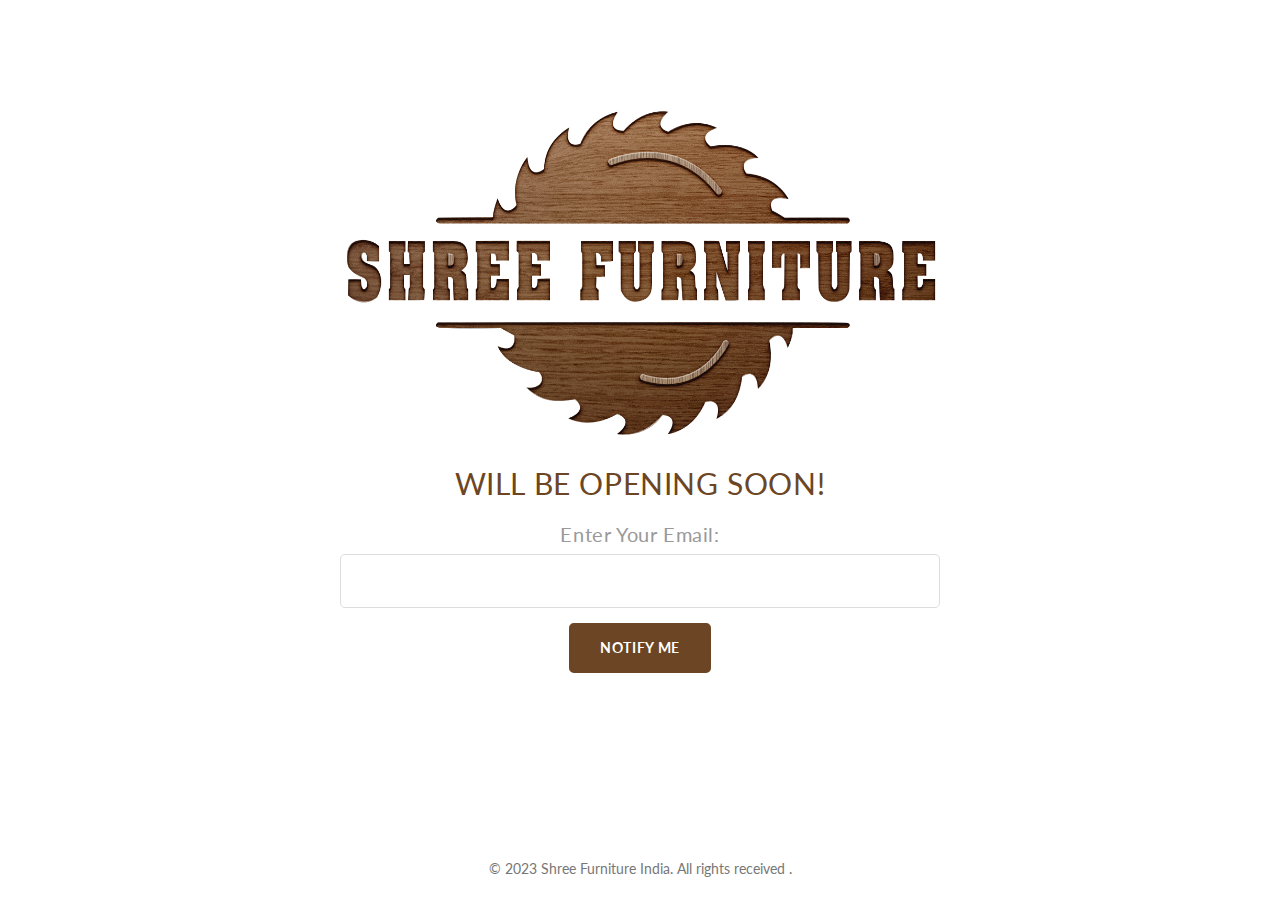
==== coming-soon.html @ a6a533a5 "Initial" ====
<!DOCTYPE html>
<html lang="en">

<head>
    <meta http-equiv="Content-Type" content="text/html; charset=UTF-8">
    <meta http-equiv="X-UA-Compatible" content="IE=edge">
    <meta name="viewport" content="width=device-width, initial-scale=1.0">
    <meta name="description" content="multikart">
    <meta name="keywords" content="multikart">
    <meta name="author" content="multikart">
    <link rel="icon" href="fav.png" type="image/x-icon" />
    <link rel="shortcut icon" href="../assets/images/favicon/1.png" type="image/x-icon" />
    <title>Shree Furniture | Pune</title>

    <!--Google font-->
    <link href="https://fonts.googleapis.com/css?family=Lato:300,400,700,900" rel="stylesheet">
    <link rel="preconnect" href="https://fonts.gstatic.com">
    <link href="https://fonts.googleapis.com/css2?family=Yellowtail&display=swap" rel="stylesheet">

    <!-- Icons -->
    <link rel="stylesheet" type="text/css" href="../assets/css/vendors/font-awesome.css">

    <!--Slick slider css-->
    <link rel="stylesheet" type="text/css" href="../assets/css/vendors/slick.css">
    <link rel="stylesheet" type="text/css" href="../assets/css/vendors/slick-theme.css">

    <!-- Animate icon -->
    <link rel="stylesheet" type="text/css" href="../assets/css/vendors/animate.css">

    <!-- Themify icon -->
    <link rel="stylesheet" type="text/css" href="../assets/css/vendors/themify-icons.css">

    <!-- Bootstrap css -->
    <link rel="stylesheet" type="text/css" href="../assets/css/vendors/bootstrap.css">

    <!-- Theme css -->
    <link rel="stylesheet" type="text/css" href="../assets/css/style.css">


</head>

<body class="theme-color-1" style="overflow: auto; --theme-color : #6c4624">

    <div class="template-password">
        <div class="container">
            <div id="container" class="text-center">
                <div>
                    <div id="login">
                        <div>
                            <div class="logo mb-4">
                                <a href="#">
                                    <img src="logo.png" alt="Multikart_fashion" class="img-fluid">
                                </a>
                            </div>
                            <h2 class="mb-3">
                                Will be Opening Soon!
                            </h2>
                        </div>
                        <div class="row">
                            <div class="col-sm-12">
                                <form action="#" class="theme-form">
                                    <div class="col-md-12 mt-2">
                                        <h3>Enter Your Email: </h3>
                                    </div>
                                    <div class="form-row row rounded-5">
                                        <div class="col-md-12 rounded-5 ">
                                            <input type="email" name="email" id="email" class="form-control rounded-3"
                                                autofocus="">
                                        </div>
                                        <div class="col-md-12">
                                            <div class="actions">
                                                <button type="submit" class="btn btn-solid rounded-3">notify me</button>
                                            </div>
                                        </div>
                                    </div>

                                </form>
                            </div>
                        </div>
                        
                    </div>
                    <div id="powered">
                        <p>©  2023 Shree Furniture India. All rights received .</p>
                    </div>
                </div>
            </div>
        </div>
    </div>




    <!-- latest jquery-->
    <script src="../assets/js/jquery-3.3.1.min.js"></script>

    <!-- menu js-->
    <script src="../assets/js/menu.js"></script>

    <!-- lazyload js-->
    <script src="../assets/js/lazysizes.min.js"></script>

    <!-- slick js-->
    <script src="../assets/js/slick.js"></script>

    <!-- Bootstrap js-->
    <script src="../assets/js/bootstrap.bundle.min.js"></script>

    <!-- Bootstrap Notification js-->
    <script src="../assets/js/bootstrap-notify.min.js"></script>

    <!-- Theme js-->
    <script src="../assets/js/theme-setting.js"></script>
    <script src="../assets/js/script.js"></script>

    <script>
        function openSearch() {
            document.getElementById("search-overlay").style.display = "block";
        }

        function closeSearch() {
            document.getElementById("search-overlay").style.display = "none";
        }
    </script>


</body>

</html>
---- assets/css/vendors/themify-icons.css ----
@font-face{font-family:'themify';src:url("../../fonts/themify.eot?-fvbane");src:url("../../fonts/themify.eot?#iefix-fvbane") format("embedded-opentype"),url("../../fonts/themify.woff?-fvbane") format("woff"),url("../../fonts/themify.ttf?-fvbane") format("truetype"),url("../../fonts/themify.svg?-fvbane#themify") format("svg");font-weight:normal;font-style:normal}[class^="ti-"]{font-family:'themify';speak:none;font-style:normal;font-weight:normal;font-variant:normal;text-transform:none;line-height:1;-webkit-font-smoothing:antialiased;-moz-osx-font-smoothing:grayscale}[class^="ti-"],[class*=" ti-"]{font-family:'themify';speak:none;font-style:normal;font-weight:normal;font-variant:normal;text-transform:none;line-height:1;-webkit-font-smoothing:antialiased;-moz-osx-font-smoothing:grayscale}.ti-wand:before{content:"\e600"}.ti-volume:before{content:"\e601"}.ti-user:before{content:"\e602"}.ti-unlock:before{content:"\e603"}.ti-unlink:before{content:"\e604"}.ti-trash:before{content:"\e605"}.ti-thought:before{content:"\e606"}.ti-target:before{content:"\e607"}.ti-tag:before{content:"\e608"}.ti-tablet:before{content:"\e609"}.ti-star:before{content:"\e60a"}.ti-spray:before{content:"\e60b"}.ti-signal:before{content:"\e60c"}.ti-shopping-cart:before{content:"\e60d"}.ti-shopping-cart-full:before{content:"\e60e"}.ti-settings:before{content:"\e60f"}.ti-search:before{content:"\e610"}.ti-zoom-in:before{content:"\e611"}.ti-zoom-out:before{content:"\e612"}.ti-cut:before{content:"\e613"}.ti-ruler:before{content:"\e614"}.ti-ruler-pencil:before{content:"\e615"}.ti-ruler-alt:before{content:"\e616"}.ti-bookmark:before{content:"\e617"}.ti-bookmark-alt:before{content:"\e618"}.ti-reload:before{content:"\e619"}.ti-plus:before{content:"\e61a"}.ti-pin:before{content:"\e61b"}.ti-pencil:before{content:"\e61c"}.ti-pencil-alt:before{content:"\e61d"}.ti-paint-roller:before{content:"\e61e"}.ti-paint-bucket:before{content:"\e61f"}.ti-na:before{content:"\e620"}.ti-mobile:before{content:"\e621"}.ti-minus:before{content:"\e622"}.ti-medall:before{content:"\e623"}.ti-medall-alt:before{content:"\e624"}.ti-marker:before{content:"\e625"}.ti-marker-alt:before{content:"\e626"}.ti-arrow-up:before{content:"\e627"}.ti-arrow-right:before{content:"\e628"}.ti-arrow-left:before{content:"\e629"}.ti-arrow-down:before{content:"\e62a"}.ti-lock:before{content:"\e62b"}.ti-location-arrow:before{content:"\e62c"}.ti-link:before{content:"\e62d"}.ti-layout:before{content:"\e62e"}.ti-layers:before{content:"\e62f"}.ti-layers-alt:before{content:"\e630"}.ti-key:before{content:"\e631"}.ti-import:before{content:"\e632"}.ti-image:before{content:"\e633"}.ti-heart:before{content:"\e634"}.ti-heart-broken:before{content:"\e635"}.ti-hand-stop:before{content:"\e636"}.ti-hand-open:before{content:"\e637"}.ti-hand-drag:before{content:"\e638"}.ti-folder:before{content:"\e639"}.ti-flag:before{content:"\e63a"}.ti-flag-alt:before{content:"\e63b"}.ti-flag-alt-2:before{content:"\e63c"}.ti-eye:before{content:"\e63d"}.ti-export:before{content:"\e63e"}.ti-exchange-vertical:before{content:"\e63f"}.ti-desktop:before{content:"\e640"}.ti-cup:before{content:"\e641"}.ti-crown:before{content:"\e642"}.ti-comments:before{content:"\e643"}.ti-comment:before{content:"\e644"}.ti-comment-alt:before{content:"\e645"}.ti-close:before{content:"\e646"}.ti-clip:before{content:"\e647"}.ti-angle-up:before{content:"\e648"}.ti-angle-right:before{content:"\e649"}.ti-angle-left:before{content:"\e64a"}.ti-angle-down:before{content:"\e64b"}.ti-check:before{content:"\e64c"}.ti-check-box:before{content:"\e64d"}.ti-camera:before{content:"\e64e"}.ti-announcement:before{content:"\e64f"}.ti-brush:before{content:"\e650"}.ti-briefcase:before{content:"\e651"}.ti-bolt:before{content:"\e652"}.ti-bolt-alt:before{content:"\e653"}.ti-blackboard:before{content:"\e654"}.ti-bag:before{content:"\e655"}.ti-move:before{content:"\e656"}.ti-arrows-vertical:before{content:"\e657"}.ti-arrows-horizontal:before{content:"\e658"}.ti-fullscreen:before{content:"\e659"}.ti-arrow-top-right:before{content:"\e65a"}.ti-arrow-top-left:before{content:"\e65b"}.ti-arrow-circle-up:before{content:"\e65c"}.ti-arrow-circle-right:before{content:"\e65d"}.ti-arrow-circle-left:before{content:"\e65e"}.ti-arrow-circle-down:before{content:"\e65f"}.ti-angle-double-up:before{content:"\e660"}.ti-angle-double-right:before{content:"\e661"}.ti-angle-double-left:before{content:"\e662"}.ti-angle-double-down:before{content:"\e663"}.ti-zip:before{content:"\e664"}.ti-world:before{content:"\e665"}.ti-wheelchair:before{content:"\e666"}.ti-view-list:before{content:"\e667"}.ti-view-list-alt:before{content:"\e668"}.ti-view-grid:before{content:"\e669"}.ti-uppercase:before{content:"\e66a"}.ti-upload:before{content:"\e66b"}.ti-underline:before{content:"\e66c"}.ti-truck:before{content:"\e66d"}.ti-timer:before{content:"\e66e"}.ti-ticket:before{content:"\e66f"}.ti-thumb-up:before{content:"\e670"}.ti-thumb-down:before{content:"\e671"}.ti-text:before{content:"\e672"}.ti-stats-up:before{content:"\e673"}.ti-stats-down:before{content:"\e674"}.ti-split-v:before{content:"\e675"}.ti-split-h:before{content:"\e676"}.ti-smallcap:before{content:"\e677"}.ti-shine:before{content:"\e678"}.ti-shift-right:before{content:"\e679"}.ti-shift-left:before{content:"\e67a"}.ti-shield:before{content:"\e67b"}.ti-notepad:before{content:"\e67c"}.ti-server:before{content:"\e67d"}.ti-quote-right:before{content:"\e67e"}.ti-quote-left:before{content:"\e67f"}.ti-pulse:before{content:"\e680"}.ti-printer:before{content:"\e681"}.ti-power-off:before{content:"\e682"}.ti-plug:before{content:"\e683"}.ti-pie-chart:before{content:"\e684"}.ti-paragraph:before{content:"\e685"}.ti-panel:before{content:"\e686"}.ti-package:before{content:"\e687"}.ti-music:before{content:"\e688"}.ti-music-alt:before{content:"\e689"}.ti-mouse:before{content:"\e68a"}.ti-mouse-alt:before{content:"\e68b"}.ti-money:before{content:"\e68c"}.ti-microphone:before{content:"\e68d"}.ti-menu:before{content:"\e68e"}.ti-menu-alt:before{content:"\e68f"}.ti-map:before{content:"\e690"}.ti-map-alt:before{content:"\e691"}.ti-loop:before{content:"\e692"}.ti-location-pin:before{content:"\e693"}.ti-list:before{content:"\e694"}.ti-light-bulb:before{content:"\e695"}.ti-Italic:before{content:"\e696"}.ti-info:before{content:"\e697"}.ti-infinite:before{content:"\e698"}.ti-id-badge:before{content:"\e699"}.ti-hummer:before{content:"\e69a"}.ti-home:before{content:"\e69b"}.ti-help:before{content:"\e69c"}.ti-headphone:before{content:"\e69d"}.ti-harddrives:before{content:"\e69e"}.ti-harddrive:before{content:"\e69f"}.ti-gift:before{content:"\e6a0"}.ti-game:before{content:"\e6a1"}.ti-filter:before{content:"\e6a2"}.ti-files:before{content:"\e6a3"}.ti-file:before{content:"\e6a4"}.ti-eraser:before{content:"\e6a5"}.ti-envelope:before{content:"\e6a6"}.ti-download:before{content:"\e6a7"}.ti-direction:before{content:"\e6a8"}.ti-direction-alt:before{content:"\e6a9"}.ti-dashboard:before{content:"\e6aa"}.ti-control-stop:before{content:"\e6ab"}.ti-control-shuffle:before{content:"\e6ac"}.ti-control-play:before{content:"\e6ad"}.ti-control-pause:before{content:"\e6ae"}.ti-control-forward:before{content:"\e6af"}.ti-control-backward:before{content:"\e6b0"}.ti-cloud:before{content:"\e6b1"}.ti-cloud-up:before{content:"\e6b2"}.ti-cloud-down:before{content:"\e6b3"}.ti-clipboard:before{content:"\e6b4"}.ti-car:before{content:"\e6b5"}.ti-calendar:before{content:"\e6b6"}.ti-book:before{content:"\e6b7"}.ti-bell:before{content:"\e6b8"}.ti-basketball:before{content:"\e6b9"}.ti-bar-chart:before{content:"\e6ba"}.ti-bar-chart-alt:before{content:"\e6bb"}.ti-back-right:before{content:"\e6bc"}.ti-back-left:before{content:"\e6bd"}.ti-arrows-corner:before{content:"\e6be"}.ti-archive:before{content:"\e6bf"}.ti-anchor:before{content:"\e6c0"}.ti-align-right:before{content:"\e6c1"}.ti-align-left:before{content:"\e6c2"}.ti-align-justify:before{content:"\e6c3"}.ti-align-center:before{content:"\e6c4"}.ti-alert:before{content:"\e6c5"}.ti-alarm-clock:before{content:"\e6c6"}.ti-agenda:before{content:"\e6c7"}.ti-write:before{content:"\e6c8"}.ti-window:before{content:"\e6c9"}.ti-widgetized:before{content:"\e6ca"}.ti-widget:before{content:"\e6cb"}.ti-widget-alt:before{content:"\e6cc"}.ti-wallet:before{content:"\e6cd"}.ti-video-clapper:before{content:"\e6ce"}.ti-video-camera:before{content:"\e6cf"}.ti-vector:before{content:"\e6d0"}.ti-themify-logo:before{content:"\e6d1"}.ti-themify-favicon:before{content:"\e6d2"}.ti-themify-favicon-alt:before{content:"\e6d3"}.ti-support:before{content:"\e6d4"}.ti-stamp:before{content:"\e6d5"}.ti-split-v-alt:before{content:"\e6d6"}.ti-slice:before{content:"\e6d7"}.ti-shortcode:before{content:"\e6d8"}.ti-shift-right-alt:before{content:"\e6d9"}.ti-shift-left-alt:before{content:"\e6da"}.ti-ruler-alt-2:before{content:"\e6db"}.ti-receipt:before{content:"\e6dc"}.ti-pin2:before{content:"\e6dd"}.ti-pin-alt:before{content:"\e6de"}.ti-pencil-alt2:before{content:"\e6df"}.ti-palette:before{content:"\e6e0"}.ti-more:before{content:"\e6e1"}.ti-more-alt:before{content:"\e6e2"}.ti-microphone-alt:before{content:"\e6e3"}.ti-magnet:before{content:"\e6e4"}.ti-line-double:before{content:"\e6e5"}.ti-line-dotted:before{content:"\e6e6"}.ti-line-dashed:before{content:"\e6e7"}.ti-layout-width-full:before{content:"\e6e8"}.ti-layout-width-default:before{content:"\e6e9"}.ti-layout-width-default-alt:before{content:"\e6ea"}.ti-layout-tab:before{content:"\e6eb"}.ti-layout-tab-window:before{content:"\e6ec"}.ti-layout-tab-v:before{content:"\e6ed"}.ti-layout-tab-min:before{content:"\e6ee"}.ti-layout-slider:before{content:"\e6ef"}.ti-layout-slider-alt:before{content:"\e6f0"}.ti-layout-sidebar-right:before{content:"\e6f1"}.ti-layout-sidebar-none:before{content:"\e6f2"}.ti-layout-sidebar-left:before{content:"\e6f3"}.ti-layout-placeholder:before{content:"\e6f4"}.ti-layout-menu:before{content:"\e6f5"}.ti-layout-menu-v:before{content:"\e6f6"}.ti-layout-menu-separated:before{content:"\e6f7"}.ti-layout-menu-full:before{content:"\e6f8"}.ti-layout-media-right-alt:before{content:"\e6f9"}.ti-layout-media-right:before{content:"\e6fa"}.ti-layout-media-overlay:before{content:"\e6fb"}.ti-layout-media-overlay-alt:before{content:"\e6fc"}.ti-layout-media-overlay-alt-2:before{content:"\e6fd"}.ti-layout-media-left-alt:before{content:"\e6fe"}.ti-layout-media-left:before{content:"\e6ff"}.ti-layout-media-center-alt:before{content:"\e700"}.ti-layout-media-center:before{content:"\e701"}.ti-layout-list-thumb:before{content:"\e702"}.ti-layout-list-thumb-alt:before{content:"\e703"}.ti-layout-list-post:before{content:"\e704"}.ti-layout-list-large-image:before{content:"\e705"}.ti-layout-line-solid:before{content:"\e706"}.ti-layout-grid4:before{content:"\e707"}.ti-layout-grid3:before{content:"\e708"}.ti-layout-grid2:before{content:"\e709"}.ti-layout-grid2-thumb:before{content:"\e70a"}.ti-layout-cta-right:before{content:"\e70b"}.ti-layout-cta-left:before{content:"\e70c"}.ti-layout-cta-center:before{content:"\e70d"}.ti-layout-cta-btn-right:before{content:"\e70e"}.ti-layout-cta-btn-left:before{content:"\e70f"}.ti-layout-column4:before{content:"\e710"}.ti-layout-column3:before{content:"\e711"}.ti-layout-column2:before{content:"\e712"}.ti-layout-accordion-separated:before{content:"\e713"}.ti-layout-accordion-merged:before{content:"\e714"}.ti-layout-accordion-list:before{content:"\e715"}.ti-ink-pen:before{content:"\e716"}.ti-info-alt:before{content:"\e717"}.ti-help-alt:before{content:"\e718"}.ti-headphone-alt:before{content:"\e719"}.ti-hand-point-up:before{content:"\e71a"}.ti-hand-point-right:before{content:"\e71b"}.ti-hand-point-left:before{content:"\e71c"}.ti-hand-point-down:before{content:"\e71d"}.ti-gallery:before{content:"\e71e"}.ti-face-smile:before{content:"\e71f"}.ti-face-sad:before{content:"\e720"}.ti-credit-card:before{content:"\e721"}.ti-control-skip-forward:before{content:"\e722"}.ti-control-skip-backward:before{content:"\e723"}.ti-control-record:before{content:"\e724"}.ti-control-eject:before{content:"\e725"}.ti-comments-smiley:before{content:"\e726"}.ti-brush-alt:before{content:"\e727"}.ti-youtube:before{content:"\e728"}.ti-vimeo:before{content:"\e729"}.ti-twitter:before{content:"\e72a"}.ti-time:before{content:"\e72b"}.ti-tumblr:before{content:"\e72c"}.ti-skype:before{content:"\e72d"}.ti-share:before{content:"\e72e"}.ti-share-alt:before{content:"\e72f"}.ti-rocket:before{content:"\e730"}.ti-pinterest:before{content:"\e731"}.ti-new-window:before{content:"\e732"}.ti-microsoft:before{content:"\e733"}.ti-list-ol:before{content:"\e734"}.ti-linkedin:before{content:"\e735"}.ti-layout-sidebar-2:before{content:"\e736"}.ti-layout-grid4-alt:before{content:"\e737"}.ti-layout-grid3-alt:before{content:"\e738"}.ti-layout-grid2-alt:before{content:"\e739"}.ti-layout-column4-alt:before{content:"\e73a"}.ti-layout-column3-alt:before{content:"\e73b"}.ti-layout-column2-alt:before{content:"\e73c"}.ti-instagram:before{content:"\e73d"}.ti-google:before{content:"\e73e"}.ti-github:before{content:"\e73f"}.ti-flickr:before{content:"\e740"}.ti-facebook:before{content:"\e741"}.ti-dropbox:before{content:"\e742"}.ti-dribbble:before{content:"\e743"}.ti-apple:before{content:"\e744"}.ti-android:before{content:"\e745"}.ti-save:before{content:"\e746"}.ti-save-alt:before{content:"\e747"}.ti-yahoo:before{content:"\e748"}.ti-wordpress:before{content:"\e749"}.ti-vimeo-alt:before{content:"\e74a"}.ti-twitter-alt:before{content:"\e74b"}.ti-tumblr-alt:before{content:"\e74c"}.ti-trello:before{content:"\e74d"}.ti-stack-overflow:before{content:"\e74e"}.ti-soundcloud:before{content:"\e74f"}.ti-sharethis:before{content:"\e750"}.ti-sharethis-alt:before{content:"\e751"}.ti-reddit:before{content:"\e752"}.ti-pinterest-alt:before{content:"\e753"}.ti-microsoft-alt:before{content:"\e754"}.ti-linux:before{content:"\e755"}.ti-jsfiddle:before{content:"\e756"}.ti-joomla:before{content:"\e757"}.ti-html5:before{content:"\e758"}.ti-flickr-alt:before{content:"\e759"}.ti-email:before{content:"\e75a"}.ti-drupal:before{content:"\e75b"}.ti-dropbox-alt:before{content:"\e75c"}.ti-css3:before{content:"\e75d"}.ti-rss:before{content:"\e75e"}.ti-rss-alt:before{content:"\e75f"}
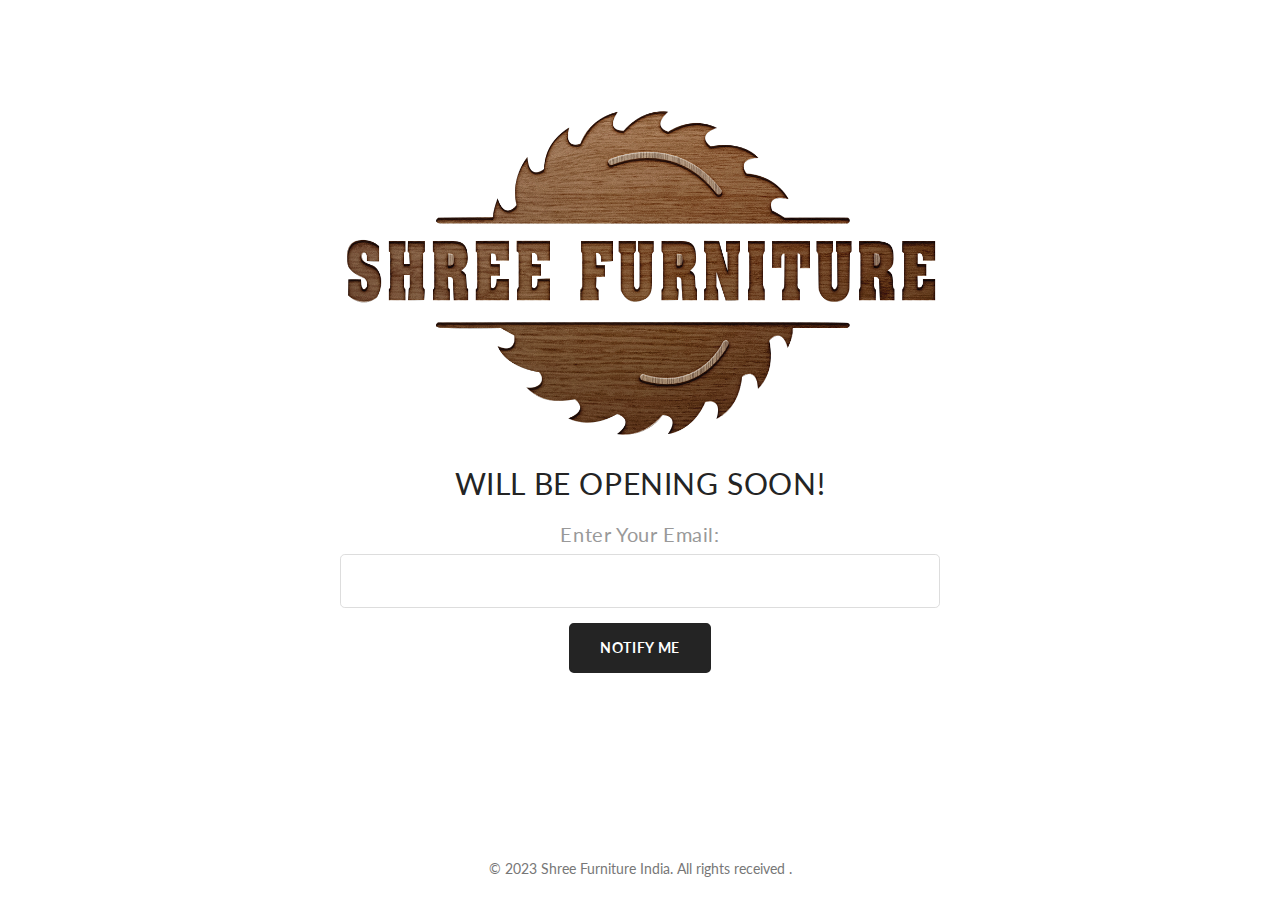
==== commit 83377a74: "!" ====
--- a/coming-soon.html
+++ b/coming-soon.html
@@ -1,94 +1,164 @@
 <!DOCTYPE html>
 <html lang="en">
-
-<head>
-    <meta http-equiv="Content-Type" content="text/html; charset=UTF-8">
-    <meta http-equiv="X-UA-Compatible" content="IE=edge">
-    <meta name="viewport" content="width=device-width, initial-scale=1.0">
-    <meta name="description" content="multikart">
-    <meta name="keywords" content="multikart">
-    <meta name="author" content="multikart">
+  <head>
+    <meta http-equiv="Content-Type" content="text/html; charset=UTF-8" />
+    <meta http-equiv="X-UA-Compatible" content="IE=edge" />
+    <meta name="viewport" content="width=device-width, initial-scale=1.0" />
+    <meta name="description" content="multikart" />
+    <meta name="keywords" content="multikart" />
+    <meta name="author" content="multikart" />
     <link rel="icon" href="fav.png" type="image/x-icon" />
-    <link rel="shortcut icon" href="../assets/images/favicon/1.png" type="image/x-icon" />
+    <link
+      rel="shortcut icon"
+      href="../assets/images/favicon/1.png"
+      type="image/x-icon"
+    />
     <title>Shree Furniture | Pune</title>
 
     <!--Google font-->
-    <link href="https://fonts.googleapis.com/css?family=Lato:300,400,700,900" rel="stylesheet">
-    <link rel="preconnect" href="https://fonts.gstatic.com">
-    <link href="https://fonts.googleapis.com/css2?family=Yellowtail&display=swap" rel="stylesheet">
+    <link
+      href="https://fonts.googleapis.com/css?family=Lato:300,400,700,900"
+      rel="stylesheet"
+    />
+    <link rel="preconnect" href="https://fonts.gstatic.com" />
+    <link
+      href="https://fonts.googleapis.com/css2?family=Yellowtail&display=swap"
+      rel="stylesheet"
+    />
 
     <!-- Icons -->
-    <link rel="stylesheet" type="text/css" href="../assets/css/vendors/font-awesome.css">
+    <link
+      rel="stylesheet"
+      type="text/css"
+      href="../assets/css/vendors/font-awesome.css"
+    />
 
     <!--Slick slider css-->
-    <link rel="stylesheet" type="text/css" href="../assets/css/vendors/slick.css">
-    <link rel="stylesheet" type="text/css" href="../assets/css/vendors/slick-theme.css">
+    <link
+      rel="stylesheet"
+      type="text/css"
+      href="../assets/css/vendors/slick.css"
+    />
+    <link
+      rel="stylesheet"
+      type="text/css"
+      href="../assets/css/vendors/slick-theme.css"
+    />
 
     <!-- Animate icon -->
-    <link rel="stylesheet" type="text/css" href="../assets/css/vendors/animate.css">
+    <link rel="stylesheet" type="text/css" href="animate.css" />
 
     <!-- Themify icon -->
-    <link rel="stylesheet" type="text/css" href="../assets/css/vendors/themify-icons.css">
+    <link rel="stylesheet" type="text/css" href="" />
 
     <!-- Bootstrap css -->
-    <link rel="stylesheet" type="text/css" href="../assets/css/vendors/bootstrap.css">
+    <link rel="stylesheet" type="text/css" href="/bootstrap.css" />
 
     <!-- Theme css -->
-    <link rel="stylesheet" type="text/css" href="../assets/css/style.css">
+    <link rel="stylesheet" type="text/css" href="/style.css" />
+  </head>
 
+  <body class="theme-color-1">
+    <div class="template-password">
+      <div class="container">
+        <div id="container" class="text-center">
+          <div>
+            <div id="login">
+              <div>
+                <div class="logo mb-4">
+                  <a href="#">
+                    <img
+                      src="logo.png"
+                      alt="Multikart_fashion"
+                      class="img-fluid"
+                    />
+                  </a>
+                </div>
+                <h2 class="mb-3">Will be Opening Soon!</h2>
+              </div>
+              <div class="row">
+                <div class="col-sm-12">
+                  <form action="subscribe.php" class="theme-form" method="post">
+                    <div class="col-md-12 mt-2">
+                      <h3>Enter Your Email:</h3>
+                    </div>
+                    <div class="form-row row rounded-5">
+                      <div class="col-md-12 rounded-5">
+                        <input
+                          type="email"
+                          name="email"
+                          id="email"
+                          class="form-control rounded-3"
+                          autofocus=""
+                        />
+                      </div>
+                      <div class="col-md-12">
+                        <div class="actions">
+                          <button type="submit" class="btn btn-solid rounded-3">
+                            notify me
+                          </button>
+                        </div>
+                      </div>
+                    </div>
+                  </form>
+                  <div id="subscribe-modal">
+                    <span class="close">&times;</span>
+                    <div id="subscribe-message"></div>
+                  </div>
 
-</head>
+                  <!-- Modal -->
+                </div>
+              </div>
+            </div>
+            <div id="powered">
+              <p>© 2023 Shree Furniture India. All rights received .</p>
+            </div>
+          </div>
+        </div>
+      </div>
+    </div>
+    <!-- Modal -->
 
-<body class="theme-color-1" style="overflow: auto; --theme-color : #6c4624">
+    <script>
+      document.addEventListener("DOMContentLoaded", function () {
+        const form = document.querySelector(".theme-form");
+        const messageDiv = document.getElementById("subscribe-message");
+        const modal = document.getElementById("subscribe-modal");
+        const closeButton = document.querySelector(".close");
 
-    <div class="template-password">
-        <div class="container">
-            <div id="container" class="text-center">
-                <div>
-                    <div id="login">
-                        <div>
-                            <div class="logo mb-4">
-                                <a href="#">
-                                    <img src="logo.png" alt="Multikart_fashion" class="img-fluid">
-                                </a>
-                            </div>
-                            <h2 class="mb-3">
-                                Will be Opening Soon!
-                            </h2>
-                        </div>
-                        <div class="row">
-                            <div class="col-sm-12">
-                                <form action="#" class="theme-form">
-                                    <div class="col-md-12 mt-2">
-                                        <h3>Enter Your Email: </h3>
-                                    </div>
-                                    <div class="form-row row rounded-5">
-                                        <div class="col-md-12 rounded-5 ">
-                                            <input type="email" name="email" id="email" class="form-control rounded-3"
-                                                autofocus="">
-                                        </div>
-                                        <div class="col-md-12">
-                                            <div class="actions">
-                                                <button type="submit" class="btn btn-solid rounded-3">notify me</button>
-                                            </div>
-                                        </div>
-                                    </div>
+        form.addEventListener("submit", async function (event) {
+          event.preventDefault();
+          const emailInput = document.getElementById("email");
+          const email = emailInput.value;
 
-                                </form>
-                            </div>
-                        </div>
-                        
-                    </div>
-                    <div id="powered">
-                        <p>©  2023 Shree Furniture India. All rights received .</p>
-                    </div>
-                </div>
-            </div>
-        </div>
-    </div>
+          try {
+            const response = await fetch("subscribe.php", {
+              method: "POST",
+              headers: {
+                "Content-Type": "application/x-www-form-urlencoded",
+              },
+              body: `email=${email}`,
+            });
 
+            const result = await response.text();
 
+            if (response.ok) {
+              messageDiv.textContent = result;
+              modal.style.display = "block";
+            } else {
+              messageDiv.textContent =
+                "Failed to subscribe. Please try again later.";
+            }
+          } catch (error) {
+            console.error("An error occurred:", error);
+          }
+        });
 
+        closeButton.addEventListener("click", function () {
+          modal.style.display = "none";
+        });
+      });
+    </script>
 
     <!-- latest jquery-->
     <script src="../assets/js/jquery-3.3.1.min.js"></script>
@@ -113,16 +183,13 @@
     <script src="../assets/js/script.js"></script>
 
     <script>
-        function openSearch() {
-            document.getElementById("search-overlay").style.display = "block";
-        }
+      function openSearch() {
+        document.getElementById("search-overlay").style.display = "block";
+      }
 
-        function closeSearch() {
-            document.getElementById("search-overlay").style.display = "none";
-        }
+      function closeSearch() {
+        document.getElementById("search-overlay").style.display = "none";
+      }
     </script>
-
-
-</body>
-
-</html>+  </body>
+</html>
